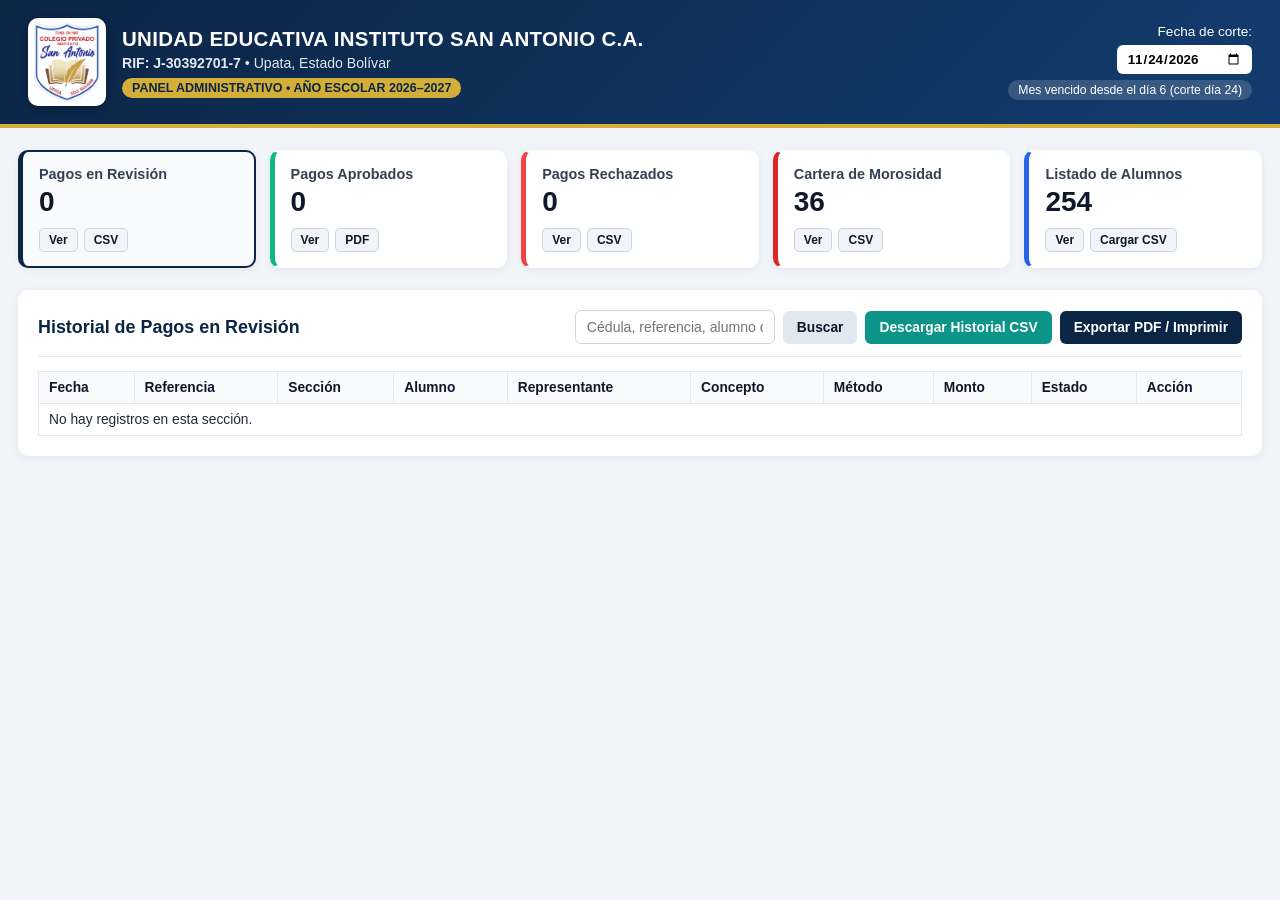
==== gestion-administrativa/index.html @ f8ea859c "Sincronizacion Supabase, padron completo y estados entre portales" ====
<!DOCTYPE html>
<html lang="es">
<head>
  <meta charset="UTF-8" />
  <meta name="viewport" content="width=device-width, initial-scale=1.0" />
  <title>Panel Administrativo - UEI San Antonio C.A.</title>
  <link rel="stylesheet" href="./styles.css" />
</head>
<body>
  <header class="membrete">
    <div class="membrete-izq">
      <div class="logo-box">
        <img id="logoImg" src="./logo.jpg" alt="Logo Colegio Privado Instituto San Antonio" />
      </div>
      <div class="institucion-datos">
        <h1>UNIDAD EDUCATIVA INSTITUTO SAN ANTONIO C.A.</h1>
        <p class="rif-texto"><strong>RIF: J-30392701-7</strong> &bull; Upata, Estado Bolívar</p>
        <span class="badge-modulo">PANEL ADMINISTRATIVO &bull; AÑO ESCOLAR 2026–2027</span>
      </div>
    </div>

    <div class="membrete-der no-print">
      <label for="fechaCorte">Fecha de corte:</label>
      <input type="date" id="fechaCorte" value="2026-11-24" />
      <span id="reglaInfo" class="regla-pill"></span>
    </div>
  </header>

  <main class="container">
    <section class="cards-grid no-print">
      <div class="kpi-card card-revision active" data-vista="revision">
        <button type="button" class="kpi-trigger" data-vista="revision" onclick="abrirVista('revision')">
          <span class="kpi-titulo">Pagos en Revisión</span>
          <span class="kpi-valor" id="countRevision">0</span>
        </button>
        <div class="kpi-acciones">
          <button type="button" class="mini-btn" onclick="event.stopPropagation(); abrirVista('revision')">Ver</button>
          <button type="button" class="mini-btn" onclick="event.stopPropagation(); exportarPagos('revision')">CSV</button>
        </div>
      </div>

      <div class="kpi-card card-aprobados" data-vista="aprobados">
        <button type="button" class="kpi-trigger" data-vista="aprobados" onclick="abrirVista('aprobados')">
          <span class="kpi-titulo">Pagos Aprobados</span>
          <span class="kpi-valor" id="countAprobados">0</span>
        </button>
        <div class="kpi-acciones">
          <button type="button" class="mini-btn" onclick="event.stopPropagation(); abrirVista('aprobados')">Ver</button>
          <button type="button" class="mini-btn" onclick="event.stopPropagation(); imprimirVista('Registro de Pagos Aprobados')">PDF</button>
        </div>
      </div>

      <div class="kpi-card card-rechazados" data-vista="rechazados">
        <button type="button" class="kpi-trigger" data-vista="rechazados" onclick="abrirVista('rechazados')">
          <span class="kpi-titulo">Pagos Rechazados</span>
          <span class="kpi-valor" id="countRechazados">0</span>
        </button>
        <div class="kpi-acciones">
          <button type="button" class="mini-btn" onclick="event.stopPropagation(); abrirVista('rechazados')">Ver</button>
          <button type="button" class="mini-btn" onclick="event.stopPropagation(); exportarPagos('rechazados')">CSV</button>
        </div>
      </div>

      <div class="kpi-card card-morosidad" data-vista="morosidad">
        <button type="button" class="kpi-trigger" data-vista="morosidad" onclick="abrirVista('morosidad')">
          <span class="kpi-titulo">Cartera de Morosidad</span>
          <span class="kpi-valor" id="countMorosos">0</span>
        </button>
        <div class="kpi-acciones">
          <button type="button" class="mini-btn" onclick="event.stopPropagation(); abrirVista('morosidad')">Ver</button>
          <button type="button" class="mini-btn" onclick="event.stopPropagation(); descargarCarteraCSV()">CSV</button>
        </div>
      </div>

      <div class="kpi-card card-alumnos" data-vista="alumnos">
        <button type="button" class="kpi-trigger" data-vista="alumnos" onclick="abrirVista('alumnos')">
          <span class="kpi-titulo">Listado de Alumnos</span>
          <span class="kpi-valor" id="countAlumnos">0</span>
        </button>
        <div class="kpi-acciones">
          <button type="button" class="mini-btn" onclick="event.stopPropagation(); abrirVista('alumnos')">Ver</button>
          <button type="button" class="mini-btn" onclick="event.stopPropagation(); abrirSelectorCsv()">Cargar CSV</button>
        </div>
      </div>
    </section>

    <input type="file" id="inputCsv" accept=".csv,.txt" style="display:none" />

    <section id="vista-revision" class="panel active">
      <div class="panel-header">
        <h2>Historial de Pagos en Revisión</h2>
        <div class="acciones-barra no-print">
          <input type="text" id="buscarRevision" placeholder="Cédula, referencia, alumno o representante..." />
          <button type="button" id="btnBuscarRevision" class="btn btn-secundario">Buscar</button>
          <button type="button" class="btn btn-primario" onclick="exportarPagos('revision')">Descargar Historial CSV</button>
          <button type="button" class="btn btn-pdf" onclick="imprimirVista('Historial de Pagos en Revisión')">Exportar PDF / Imprimir</button>
        </div>
      </div>
      <div class="tabla-wrap">
        <table>
          <thead>
            <tr>
              <th>Fecha</th>
              <th>Referencia</th>
              <th>Sección</th>
              <th>Alumno</th>
              <th>Representante</th>
              <th>Concepto</th>
              <th>Método</th>
              <th>Monto</th>
              <th>Estado</th>
              <th class="no-print">Acción</th>
            </tr>
          </thead>
          <tbody id="tbodyRevision"></tbody>
        </table>
      </div>
    </section>

    <section id="vista-aprobados" class="panel">
      <div class="panel-header">
        <h2>Registro de Pagos Aprobados</h2>
        <div class="acciones-barra no-print">
          <input type="text" id="buscarAprobados" placeholder="Cédula, referencia, alumno o representante..." />
          <button type="button" id="btnBuscarAprobados" class="btn btn-secundario">Buscar</button>
          <button type="button" class="btn btn-primario" onclick="exportarPagos('aprobados')">Descargar Historial CSV</button>
          <button type="button" class="btn btn-pdf" onclick="imprimirVista('Registro de Pagos Aprobados')">Exportar PDF / Imprimir</button>
        </div>
      </div>
      <div class="tabla-wrap">
        <table>
          <thead>
            <tr>
              <th>Fecha</th>
              <th>Referencia</th>
              <th>Sección</th>
              <th>Alumno</th>
              <th>Representante</th>
              <th>Concepto</th>
              <th>Método</th>
              <th>Monto</th>
              <th>Estado</th>
            </tr>
          </thead>
          <tbody id="tbodyAprobados"></tbody>
        </table>
      </div>
    </section>

    <section id="vista-rechazados" class="panel">
      <div class="panel-header">
        <h2>Historial de Pagos Rechazados</h2>
        <div class="acciones-barra no-print">
          <input type="text" id="buscarRechazados" placeholder="Cédula, referencia, alumno o motivo..." />
          <button type="button" id="btnBuscarRechazados" class="btn btn-secundario">Buscar</button>
          <button type="button" class="btn btn-primario" onclick="exportarPagos('rechazados')">Descargar Historial CSV</button>
          <button type="button" class="btn btn-pdf" onclick="imprimirVista('Historial de Pagos Rechazados')">Exportar PDF / Imprimir</button>
        </div>
      </div>
      <div class="tabla-wrap">
        <table>
          <thead>
            <tr>
              <th>Fecha</th>
              <th>Referencia</th>
              <th>Sección</th>
              <th>Alumno</th>
              <th>Representante</th>
              <th>Concepto</th>
              <th>Motivo / Observación</th>
              <th>Monto</th>
              <th>Estado</th>
            </tr>
          </thead>
          <tbody id="tbodyRechazados"></tbody>
        </table>
      </div>
    </section>

    <section id="vista-morosidad" class="panel">
      <div class="panel-header">
        <h2>Cartera de Morosidad / Pendientes (Insolventes)</h2>
        <div class="acciones-barra no-print">
          <input type="text" id="buscarMoroso" placeholder="Cédula, sección o alumno..." />
          <button type="button" id="btnBuscarMoroso" class="btn btn-secundario">Buscar</button>

          <button type="button" id="btnDescargarCartera" class="btn btn-primario" onclick="descargarCarteraCSV()">
            Descargar historial de cartera pendiente
          </button>

          <label for="filtroMesesVencidos" class="sr-only">Mensualidades vencidas</label>
          <select id="filtroMesesVencidos" title="Filtrar por cantidad de mensualidades vencidas">
            <option value="todos">Todos</option>
            <option value="1">1 mensualidad</option>
            <option value="2">2 mensualidades</option>
            <option value="3">3 mensualidades</option>
            <option value="4">4 mensualidades</option>
            <option value="5">5 mensualidades</option>
            <option value="6">6 mensualidades</option>
            <option value="7">7 mensualidades</option>
            <option value="8">8 mensualidades</option>
            <option value="9">9 mensualidades</option>
            <option value="10">10 mensualidades</option>
          </select>

          <button type="button" class="btn btn-pdf" onclick="imprimirVista('Cartera de Morosidad Escolar')">Exportar PDF / Imprimir</button>
        </div>
      </div>

      <p id="resumenMorosos" class="resumen"></p>

      <div class="tabla-wrap">
        <table>
          <thead>
            <tr>
              <th>Sección</th>
              <th>Cédula</th>
              <th>Alumno</th>
              <th>Representante</th>
              <th>Teléfonos</th>
              <th>Meses vencidos</th>
              <th>Detalle vencido</th>
            </tr>
          </thead>
          <tbody id="tbodyMorosos"></tbody>
        </table>
      </div>
    </section>

    <section id="vista-alumnos" class="panel">
      <div class="panel-header">
        <h2>Listado Completo de Alumnos (2026–2027)</h2>
        <div class="acciones-barra no-print">
          <input type="text" id="buscarAlumno" placeholder="Cédula, alumno o sección..." />
          <button type="button" id="btnBuscarAlumno" class="btn btn-secundario">Buscar</button>
          <button type="button" class="btn btn-secundario" onclick="abrirSelectorCsv()">Cargar CSV</button>
          <button type="button" class="btn btn-secundario" onclick="toggleCajaPegar()">Pegar desde Excel/CSV</button>
          <button type="button" id="btnDescargarAlumnos" class="btn btn-primario">Descargar Listado CSV</button>
          <button type="button" class="btn btn-pdf" onclick="imprimirVista('Listado Completo de Alumnos')">Exportar PDF / Imprimir</button>
        </div>
      </div>

      <div id="cajaPegarCsv" class="pegar-box no-print" style="display:none;">
        <p class="pegar-ayuda">Pega aquí tus filas copiadas desde Excel o CSV (separadas por tabulador, punto y coma `;` o coma `,`):</p>
        <textarea id="textoPegarCsv" rows="6" placeholder="seccion;ced;alumno;sexo;f_nac;ced_rep;representante;telefonos;INSC;SEPTIEMBRE;OCTUBRE;NOVIEMBRE..."></textarea>
        <div class="pegar-acciones">
          <button type="button" class="btn btn-primario" onclick="importarTextoPegado()">Importar datos pegados</button>
          <button type="button" class="btn btn-secundario" onclick="toggleCajaPegar()">Cerrar</button>
        </div>
      </div>

      <div class="tabla-wrap">
        <table>
          <thead>
            <tr id="theadAlumnos"></tr>
          </thead>
          <tbody id="tbodyAlumnos"></tbody>
        </table>
      </div>
    </section>
  </main>

  <script src="../portal-pagos-representante/padron_data.js"></script>
  <script src="./app.js"></script>
</body>
</html>
---- gestion-administrativa/styles.css ----
* {
  box-sizing: border-box;
  font-family: "Segoe UI", Arial, Helvetica, sans-serif;
}

body {
  margin: 0;
  background: #f1f5f9;
  color: #1e293b;
}

.membrete {
  background: linear-gradient(135deg, #0b2545 0%, #133c6e 100%);
  color: #ffffff;
  padding: 18px 28px;
  display: flex;
  flex-wrap: wrap;
  justify-content: space-between;
  align-items: center;
  gap: 16px;
  border-bottom: 4px solid #d4af37;
}

.membrete-izq {
  display: flex;
  align-items: center;
  gap: 16px;
}

.logo-box {
  width: 78px;
  height: 88px;
  background: #ffffff;
  border-radius: 10px;
  padding: 4px;
  display: flex;
  align-items: center;
  justify-content: center;
  box-shadow: 0 2px 8px rgba(0, 0, 0, 0.28);
  overflow: hidden;
  flex-shrink: 0;
}

.logo-box img {
  width: 100%;
  height: 100%;
  object-fit: contain;
}

.institucion-datos h1 {
  margin: 0 0 4px;
  font-size: 1.28rem;
  letter-spacing: 0.3px;
}

.institucion-datos .rif-texto {
  margin: 0 0 7px;
  font-size: 0.88rem;
  color: #e2e8f0;
}

.badge-modulo {
  display: inline-block;
  background: #d4af37;
  color: #0b2545;
  font-weight: 800;
  font-size: 0.78rem;
  padding: 3px 10px;
  border-radius: 999px;
}

.membrete-der {
  display: flex;
  flex-direction: column;
  align-items: flex-end;
  gap: 6px;
  font-size: 0.85rem;
}

.membrete-der input[type="date"] {
  padding: 6px 10px;
  border-radius: 6px;
  border: none;
  font-weight: 600;
}

.regla-pill {
  background: rgba(255, 255, 255, 0.16);
  padding: 3px 10px;
  border-radius: 999px;
  font-size: 0.76rem;
}

.container {
  max-width: 1380px;
  margin: 22px auto;
  padding: 0 18px;
}

.cards-grid {
  display: grid;
  grid-template-columns: repeat(auto-fit, minmax(220px, 1fr));
  gap: 14px;
  margin-bottom: 22px;
}

.kpi-card {
  background: #ffffff;
  border: 2px solid transparent;
  border-radius: 10px;
  padding: 14px 16px;
  display: flex;
  flex-direction: column;
  justify-content: space-between;
  gap: 10px;
  box-shadow: 0 2px 8px rgba(15, 23, 42, 0.06);
  transition: transform 0.15s ease, box-shadow 0.15s ease, border-color 0.15s ease;
}

.kpi-card:hover {
  transform: translateY(-2px);
  box-shadow: 0 6px 14px rgba(15, 23, 42, 0.1);
}

.kpi-card.active {
  border-color: #0b2545;
  background: #f8fafc;
}

.kpi-trigger {
  background: transparent;
  border: none;
  padding: 0;
  text-align: left;
  cursor: pointer;
  display: flex;
  flex-direction: column;
  gap: 4px;
}

.kpi-acciones {
  display: flex;
  gap: 6px;
  flex-wrap: wrap;
}

.mini-btn {
  background: #f1f5f9;
  color: #0f172a;
  border: 1px solid #cbd5e1;
  border-radius: 5px;
  padding: 4px 9px;
  font-size: 0.75rem;
  font-weight: 700;
  cursor: pointer;
}

.mini-btn:hover {
  background: #e2e8f0;
}

.card-revision { border-left: 5px solid #f59e0b; }
.card-aprobados { border-left: 5px solid #10b981; }
.card-rechazados { border-left: 5px solid #ef4444; }
.card-morosidad { border-left: 5px solid #dc2626; }
.card-alumnos { border-left: 5px solid #2563eb; }

.kpi-titulo {
  font-size: 0.9rem;
  font-weight: 700;
  color: #334155;
}

.kpi-valor {
  font-size: 1.75rem;
  font-weight: 800;
  color: #0f172a;
}

.panel {
  display: none;
  background: #ffffff;
  border-radius: 10px;
  padding: 20px;
  box-shadow: 0 2px 10px rgba(15, 23, 42, 0.06);
}

.panel.active {
  display: block;
}

.panel-header {
  display: flex;
  flex-wrap: wrap;
  justify-content: space-between;
  align-items: center;
  gap: 12px;
  margin-bottom: 14px;
  padding-bottom: 12px;
  border-bottom: 1px solid #e2e8f0;
}

.panel-header h2 {
  margin: 0;
  font-size: 1.12rem;
  color: #0b2545;
}

.acciones-barra {
  display: flex;
  flex-wrap: wrap;
  align-items: center;
  gap: 8px;
}

input[type="text"],
select {
  padding: 8px 11px;
  border: 1px solid #cbd5e1;
  border-radius: 6px;
  font-size: 0.88rem;
  background: #fff;
}

.pegar-box {
  background: #f8fafc;
  border: 1px solid #cbd5e1;
  border-radius: 8px;
  padding: 12px;
  margin-bottom: 14px;
}

.pegar-ayuda {
  margin: 0 0 8px;
  font-size: 0.85rem;
  color: #334155;
}

#textoPegarCsv {
  width: 100%;
  padding: 8px 10px;
  border: 1px solid #cbd5e1;
  border-radius: 6px;
  font-family: Consolas, monospace;
  font-size: 0.82rem;
}

.pegar-acciones {
  display: flex;
  gap: 8px;
  margin-top: 8px;
}

.btn {
  border: none;
  padding: 9px 14px;
  border-radius: 6px;
  font-size: 0.86rem;
  font-weight: 600;
  cursor: pointer;
  display: inline-flex;
  align-items: center;
  gap: 6px;
}

.btn-primario {
  background: #0d9488;
  color: #ffffff;
}

.btn-primario:hover {
  background: #0f766e;
}

.btn-pdf {
  background: #0b2545;
  color: #ffffff;
}

.btn-pdf:hover {
  background: #163b6b;
}

.btn-secundario {
  background: #e2e8f0;
  color: #0f172a;
}

.btn-secundario:hover {
  background: #cbd5e1;
}

.btn-aprobar {
  background: #16a34a;
  color: #fff;
  padding: 4px 8px;
  border-radius: 4px;
  border: none;
  font-size: 0.76rem;
  font-weight: 700;
  cursor: pointer;
}

.btn-rechazar {
  background: #dc2626;
  color: #fff;
  padding: 4px 8px;
  border-radius: 4px;
  border: none;
  font-size: 0.76rem;
  font-weight: 700;
  cursor: pointer;
}

.resumen {
  font-size: 0.88rem;
  color: #475569;
  margin: 0 0 12px;
}

.tabla-wrap {
  overflow-x: auto;
}

table {
  width: 100%;
  border-collapse: collapse;
  font-size: 0.86rem;
}

th,
td {
  border: 1px solid #e2e8f0;
  padding: 8px 10px;
  text-align: left;
  white-space: nowrap;
}

th {
  background: #f8fafc;
  color: #0f172a;
  font-weight: 700;
}

tbody tr:nth-child(even) {
  background: #f8fafc;
}

.tag {
  padding: 3px 8px;
  border-radius: 999px;
  font-size: 0.78rem;
  font-weight: 700;
}

.tag-revision { background: #fef3c7; color: #92400e; }
.tag-aprobado { background: #dcfce7; color: #166534; }
.tag-rechazado { background: #fee2e2; color: #991b1b; }
.tag-vencido { background: #fee2e2; color: #991b1b; }

.sr-only {
  position: absolute;
  width: 1px;
  height: 1px;
  overflow: hidden;
  clip: rect(0, 0, 0, 0);
}

@media print {
  .no-print {
    display: none !important;
  }
  body {
    background: #fff;
  }
  .panel {
    box-shadow: none;
    padding: 0;
  }
}
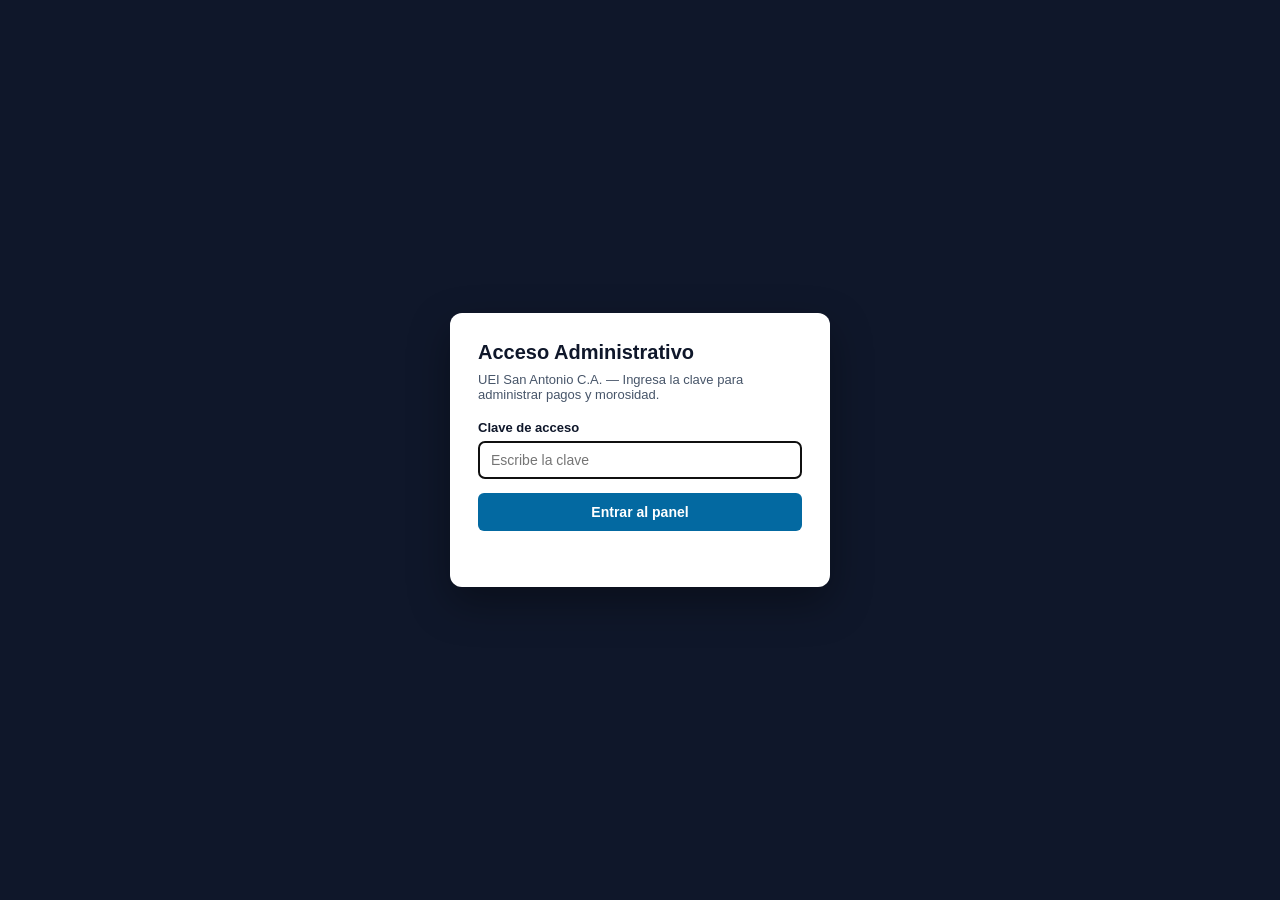
==== commit 1444779f: "Agregar clave 2505 y boton cerrar sesion en panel administrativo" ====
--- a/gestion-administrativa/index.html
+++ b/gestion-administrativa/index.html
@@ -4,263 +4,236 @@
   <meta charset="UTF-8" />
   <meta name="viewport" content="width=device-width, initial-scale=1.0" />
   <title>Panel Administrativo - UEI San Antonio C.A.</title>
-  <link rel="stylesheet" href="./styles.css" />
+  <link rel="stylesheet" href="styles.css" />
 </head>
 <body>
-  <header class="membrete">
-    <div class="membrete-izq">
-      <div class="logo-box">
-        <img id="logoImg" src="./logo.jpg" alt="Logo Colegio Privado Instituto San Antonio" />
+  <div id="pantallaBloqueoAdmin" style="position:fixed;inset:0;z-index:9999;background:#0f172a;display:flex;align-items:center;justify-content:center;padding:20px;">
+    <form id="formLoginAdmin" style="background:#ffffff;color:#0f172a;width:100%;max-width:380px;padding:28px;border-radius:12px;box-shadow:0 16px 40px rgba(0,0,0,0.35);font-family:Arial,sans-serif;">
+      <h2 style="margin:0 0 8px;font-size:20px;">Acceso Administrativo</h2>
+      <p style="margin:0 0 18px;font-size:13px;color:#475569;">UEI San Antonio C.A. — Ingresa la clave para administrar pagos y morosidad.</p>
+      <label for="inputClaveAdmin" style="display:block;font-size:13px;font-weight:bold;margin-bottom:6px;">Clave de acceso</label>
+      <input type="password" id="inputClaveAdmin" required autocomplete="current-password" placeholder="Escribe la clave" style="width:100%;padding:10px 12px;border:1px solid #cbd5e1;border-radius:6px;font-size:14px;box-sizing:border-box;margin-bottom:14px;" />
+      <button type="submit" style="width:100%;padding:11px 16px;background:#0369a1;color:#ffffff;border:none;border-radius:6px;font-weight:bold;font-size:14px;cursor:pointer;">Entrar al panel</button>
+      <div id="errorClaveAdmin" style="margin-top:10px;font-size:13px;font-weight:bold;color:#b91c1c;min-height:18px;"></div>
+    </form>
+  </div>
+
+  <div id="contenidoPanelAdmin" style="display:none;">
+    <header class="membrete">
+      <div class="membrete-izq">
+        <img src="logo.jpg" alt="Logo UEI San Antonio C.A." class="logo-institucion" />
+        <div class="membrete-texto">
+          <h1>UNIDAD EDUCATIVA INSTITUTO SAN ANTONIO C.A.</h1>
+          <p class="rif-sub">RIF: J-30392701-7 • Upata, Estado Bolívar</p>
+          <div class="badges-membrete">
+            <span class="badge-panel">PANEL ADMINISTRATIVO • AÑO ESCOLAR 2026–2027</span>
+          </div>
+        </div>
       </div>
-      <div class="institucion-datos">
-        <h1>UNIDAD EDUCATIVA INSTITUTO SAN ANTONIO C.A.</h1>
-        <p class="rif-texto"><strong>RIF: J-30392701-7</strong> &bull; Upata, Estado Bolívar</p>
-        <span class="badge-modulo">PANEL ADMINISTRATIVO &bull; AÑO ESCOLAR 2026–2027</span>
+
+      <div class="membrete-der">
+        <div class="corte-control">
+          <label for="fechaCorte">Fecha de corte:</label>
+          <input type="date" id="fechaCorte" value="2026-11-24" />
+        </div>
+        <span id="reglaInfo" class="regla-pill">Mes vencido desde el día 6 (corte día 24)</span>
+        <button type="button" id="btnCerrarSesionAdmin" onclick="cerrarSesionAdmin()" style="padding:8px 14px;background:#b91c1c;color:#ffffff;border:none;border-radius:6px;font-weight:bold;cursor:pointer;">Cerrar sesión</button>
       </div>
-    </div>
-
-    <div class="membrete-der no-print">
-      <label for="fechaCorte">Fecha de corte:</label>
-      <input type="date" id="fechaCorte" value="2026-11-24" />
-      <span id="reglaInfo" class="regla-pill"></span>
-    </div>
-  </header>
-
-  <main class="container">
-    <section class="cards-grid no-print">
-      <div class="kpi-card card-revision active" data-vista="revision">
-        <button type="button" class="kpi-trigger" data-vista="revision" onclick="abrirVista('revision')">
-          <span class="kpi-titulo">Pagos en Revisión</span>
-          <span class="kpi-valor" id="countRevision">0</span>
-        </button>
-        <div class="kpi-acciones">
-          <button type="button" class="mini-btn" onclick="event.stopPropagation(); abrirVista('revision')">Ver</button>
-          <button type="button" class="mini-btn" onclick="event.stopPropagation(); exportarPagos('revision')">CSV</button>
-        </div>
-      </div>
-
-      <div class="kpi-card card-aprobados" data-vista="aprobados">
-        <button type="button" class="kpi-trigger" data-vista="aprobados" onclick="abrirVista('aprobados')">
-          <span class="kpi-titulo">Pagos Aprobados</span>
-          <span class="kpi-valor" id="countAprobados">0</span>
-        </button>
-        <div class="kpi-acciones">
-          <button type="button" class="mini-btn" onclick="event.stopPropagation(); abrirVista('aprobados')">Ver</button>
-          <button type="button" class="mini-btn" onclick="event.stopPropagation(); imprimirVista('Registro de Pagos Aprobados')">PDF</button>
-        </div>
-      </div>
-
-      <div class="kpi-card card-rechazados" data-vista="rechazados">
-        <button type="button" class="kpi-trigger" data-vista="rechazados" onclick="abrirVista('rechazados')">
-          <span class="kpi-titulo">Pagos Rechazados</span>
-          <span class="kpi-valor" id="countRechazados">0</span>
-        </button>
-        <div class="kpi-acciones">
-          <button type="button" class="mini-btn" onclick="event.stopPropagation(); abrirVista('rechazados')">Ver</button>
-          <button type="button" class="mini-btn" onclick="event.stopPropagation(); exportarPagos('rechazados')">CSV</button>
-        </div>
-      </div>
-
-      <div class="kpi-card card-morosidad" data-vista="morosidad">
-        <button type="button" class="kpi-trigger" data-vista="morosidad" onclick="abrirVista('morosidad')">
-          <span class="kpi-titulo">Cartera de Morosidad</span>
-          <span class="kpi-valor" id="countMorosos">0</span>
-        </button>
-        <div class="kpi-acciones">
-          <button type="button" class="mini-btn" onclick="event.stopPropagation(); abrirVista('morosidad')">Ver</button>
-          <button type="button" class="mini-btn" onclick="event.stopPropagation(); descargarCarteraCSV()">CSV</button>
-        </div>
-      </div>
-
-      <div class="kpi-card card-alumnos" data-vista="alumnos">
-        <button type="button" class="kpi-trigger" data-vista="alumnos" onclick="abrirVista('alumnos')">
-          <span class="kpi-titulo">Listado de Alumnos</span>
-          <span class="kpi-valor" id="countAlumnos">0</span>
-        </button>
-        <div class="kpi-acciones">
-          <button type="button" class="mini-btn" onclick="event.stopPropagation(); abrirVista('alumnos')">Ver</button>
-          <button type="button" class="mini-btn" onclick="event.stopPropagation(); abrirSelectorCsv()">Cargar CSV</button>
-        </div>
-      </div>
-    </section>
-
-    <input type="file" id="inputCsv" accept=".csv,.txt" style="display:none" />
-
-    <section id="vista-revision" class="panel active">
-      <div class="panel-header">
-        <h2>Historial de Pagos en Revisión</h2>
-        <div class="acciones-barra no-print">
-          <input type="text" id="buscarRevision" placeholder="Cédula, referencia, alumno o representante..." />
-          <button type="button" id="btnBuscarRevision" class="btn btn-secundario">Buscar</button>
-          <button type="button" class="btn btn-primario" onclick="exportarPagos('revision')">Descargar Historial CSV</button>
-          <button type="button" class="btn btn-pdf" onclick="imprimirVista('Historial de Pagos en Revisión')">Exportar PDF / Imprimir</button>
-        </div>
-      </div>
-      <div class="tabla-wrap">
-        <table>
-          <thead>
-            <tr>
-              <th>Fecha</th>
-              <th>Referencia</th>
-              <th>Sección</th>
-              <th>Alumno</th>
-              <th>Representante</th>
-              <th>Concepto</th>
-              <th>Método</th>
-              <th>Monto</th>
-              <th>Estado</th>
-              <th class="no-print">Acción</th>
-            </tr>
-          </thead>
-          <tbody id="tbodyRevision"></tbody>
-        </table>
-      </div>
-    </section>
-
-    <section id="vista-aprobados" class="panel">
-      <div class="panel-header">
-        <h2>Registro de Pagos Aprobados</h2>
-        <div class="acciones-barra no-print">
-          <input type="text" id="buscarAprobados" placeholder="Cédula, referencia, alumno o representante..." />
-          <button type="button" id="btnBuscarAprobados" class="btn btn-secundario">Buscar</button>
-          <button type="button" class="btn btn-primario" onclick="exportarPagos('aprobados')">Descargar Historial CSV</button>
-          <button type="button" class="btn btn-pdf" onclick="imprimirVista('Registro de Pagos Aprobados')">Exportar PDF / Imprimir</button>
-        </div>
-      </div>
-      <div class="tabla-wrap">
-        <table>
-          <thead>
-            <tr>
-              <th>Fecha</th>
-              <th>Referencia</th>
-              <th>Sección</th>
-              <th>Alumno</th>
-              <th>Representante</th>
-              <th>Concepto</th>
-              <th>Método</th>
-              <th>Monto</th>
-              <th>Estado</th>
-            </tr>
-          </thead>
-          <tbody id="tbodyAprobados"></tbody>
-        </table>
-      </div>
-    </section>
-
-    <section id="vista-rechazados" class="panel">
-      <div class="panel-header">
-        <h2>Historial de Pagos Rechazados</h2>
-        <div class="acciones-barra no-print">
-          <input type="text" id="buscarRechazados" placeholder="Cédula, referencia, alumno o motivo..." />
-          <button type="button" id="btnBuscarRechazados" class="btn btn-secundario">Buscar</button>
-          <button type="button" class="btn btn-primario" onclick="exportarPagos('rechazados')">Descargar Historial CSV</button>
-          <button type="button" class="btn btn-pdf" onclick="imprimirVista('Historial de Pagos Rechazados')">Exportar PDF / Imprimir</button>
-        </div>
-      </div>
-      <div class="tabla-wrap">
-        <table>
-          <thead>
-            <tr>
-              <th>Fecha</th>
-              <th>Referencia</th>
-              <th>Sección</th>
-              <th>Alumno</th>
-              <th>Representante</th>
-              <th>Concepto</th>
-              <th>Motivo / Observación</th>
-              <th>Monto</th>
-              <th>Estado</th>
-            </tr>
-          </thead>
-          <tbody id="tbodyRechazados"></tbody>
-        </table>
-      </div>
-    </section>
-
-    <section id="vista-morosidad" class="panel">
-      <div class="panel-header">
-        <h2>Cartera de Morosidad / Pendientes (Insolventes)</h2>
-        <div class="acciones-barra no-print">
-          <input type="text" id="buscarMoroso" placeholder="Cédula, sección o alumno..." />
-          <button type="button" id="btnBuscarMoroso" class="btn btn-secundario">Buscar</button>
-
-          <button type="button" id="btnDescargarCartera" class="btn btn-primario" onclick="descargarCarteraCSV()">
-            Descargar historial de cartera pendiente
-          </button>
-
-          <label for="filtroMesesVencidos" class="sr-only">Mensualidades vencidas</label>
-          <select id="filtroMesesVencidos" title="Filtrar por cantidad de mensualidades vencidas">
-            <option value="todos">Todos</option>
-            <option value="1">1 mensualidad</option>
-            <option value="2">2 mensualidades</option>
-            <option value="3">3 mensualidades</option>
-            <option value="4">4 mensualidades</option>
-            <option value="5">5 mensualidades</option>
-            <option value="6">6 mensualidades</option>
-            <option value="7">7 mensualidades</option>
-            <option value="8">8 mensualidades</option>
-            <option value="9">9 mensualidades</option>
-            <option value="10">10 mensualidades</option>
-          </select>
-
-          <button type="button" class="btn btn-pdf" onclick="imprimirVista('Cartera de Morosidad Escolar')">Exportar PDF / Imprimir</button>
-        </div>
-      </div>
-
-      <p id="resumenMorosos" class="resumen"></p>
-
-      <div class="tabla-wrap">
-        <table>
-          <thead>
-            <tr>
-              <th>Sección</th>
-              <th>Cédula</th>
-              <th>Alumno</th>
-              <th>Representante</th>
-              <th>Teléfonos</th>
-              <th>Meses vencidos</th>
-              <th>Detalle vencido</th>
-            </tr>
-          </thead>
-          <tbody id="tbodyMorosos"></tbody>
-        </table>
-      </div>
-    </section>
-
-    <section id="vista-alumnos" class="panel">
-      <div class="panel-header">
-        <h2>Listado Completo de Alumnos (2026–2027)</h2>
-        <div class="acciones-barra no-print">
-          <input type="text" id="buscarAlumno" placeholder="Cédula, alumno o sección..." />
-          <button type="button" id="btnBuscarAlumno" class="btn btn-secundario">Buscar</button>
-          <button type="button" class="btn btn-secundario" onclick="abrirSelectorCsv()">Cargar CSV</button>
-          <button type="button" class="btn btn-secundario" onclick="toggleCajaPegar()">Pegar desde Excel/CSV</button>
-          <button type="button" id="btnDescargarAlumnos" class="btn btn-primario">Descargar Listado CSV</button>
-          <button type="button" class="btn btn-pdf" onclick="imprimirVista('Listado Completo de Alumnos')">Exportar PDF / Imprimir</button>
-        </div>
-      </div>
-
-      <div id="cajaPegarCsv" class="pegar-box no-print" style="display:none;">
-        <p class="pegar-ayuda">Pega aquí tus filas copiadas desde Excel o CSV (separadas por tabulador, punto y coma `;` o coma `,`):</p>
-        <textarea id="textoPegarCsv" rows="6" placeholder="seccion;ced;alumno;sexo;f_nac;ced_rep;representante;telefonos;INSC;SEPTIEMBRE;OCTUBRE;NOVIEMBRE..."></textarea>
-        <div class="pegar-acciones">
-          <button type="button" class="btn btn-primario" onclick="importarTextoPegado()">Importar datos pegados</button>
-          <button type="button" class="btn btn-secundario" onclick="toggleCajaPegar()">Cerrar</button>
-        </div>
-      </div>
-
-      <div class="tabla-wrap">
-        <table>
-          <thead>
-            <tr id="theadAlumnos"></tr>
-          </thead>
-          <tbody id="tbodyAlumnos"></tbody>
-        </table>
-      </div>
-    </section>
-  </main>
+    </header>
+
+    <main class="contenedor">
+      <section class="kpis-grid">
+        <article class="kpi-card kpi-revision active" data-vista="revision">
+          <div class="kpi-titulo">Pagos en Revisión</div>
+          <div class="kpi-numero" id="countRevision">0</div>
+          <div class="kpi-acciones no-print">
+            <button type="button" class="btn-mini" onclick="event.stopPropagation(); abrirVista('revision');">Ver</button>
+            <button type="button" class="btn-mini" onclick="event.stopPropagation(); exportarPagos('revision');">CSV</button>
+          </div>
+        </article>
+
+        <article class="kpi-card kpi-aprobados" data-vista="aprobados">
+          <div class="kpi-titulo">Pagos Aprobados</div>
+          <div class="kpi-numero" id="countAprobados">0</div>
+          <div class="kpi-acciones no-print">
+            <button type="button" class="btn-mini" onclick="event.stopPropagation(); abrirVista('aprobados');">Ver</button>
+            <button type="button" class="btn-mini" onclick="event.stopPropagation(); imprimirVista('Pagos Aprobados');">PDF</button>
+          </div>
+        </article>
+
+        <article class="kpi-card kpi-rechazados" data-vista="rechazados">
+          <div class="kpi-titulo">Pagos Rechazados</div>
+          <div class="kpi-numero" id="countRechazados">0</div>
+          <div class="kpi-acciones no-print">
+            <button type="button" class="btn-mini" onclick="event.stopPropagation(); abrirVista('rechazados');">Ver</button>
+            <button type="button" class="btn-mini" onclick="event.stopPropagation(); exportarPagos('rechazados');">CSV</button>
+          </div>
+        </article>
+
+        <article class="kpi-card kpi-morosos" data-vista="morosos">
+          <div class="kpi-titulo">Cartera de Morosidad</div>
+          <div class="kpi-numero" id="countMorosos">0</div>
+          <div class="kpi-acciones no-print">
+            <button type="button" class="btn-mini" onclick="event.stopPropagation(); abrirVista('morosos');">Ver</button>
+            <button type="button" class="btn-mini" onclick="event.stopPropagation(); descargarCarteraCSV();">CSV</button>
+          </div>
+        </article>
+
+        <article class="kpi-card kpi-alumnos" data-vista="alumnos">
+          <div class="kpi-titulo">Listado de Alumnos</div>
+          <div class="kpi-numero" id="countAlumnos">0</div>
+          <div class="kpi-acciones no-print">
+            <button type="button" class="btn-mini" onclick="event.stopPropagation(); abrirVista('alumnos');">Ver</button>
+            <button type="button" class="btn-mini" onclick="event.stopPropagation(); abrirSelectorCsv();">Cargar CSV</button>
+          </div>
+        </article>
+      </section>
+
+      <input type="file" id="inputCsv" accept=".csv,.txt" style="display:none;" />
+
+      <section id="vista-revision" class="panel active">
+        <div class="panel-header">
+          <h2>Pagos en Revisión</h2>
+          <div class="controles-tabla no-print">
+            <input type="text" id="buscarRevision" placeholder="Buscar por alumno, representante, cédula o referencia..." />
+            <button type="button" class="btn-secundario" onclick="exportarPagos('revision');">Exportar CSV</button>
+          </div>
+        </div>
+        <div class="tabla-wrap">
+          <table>
+            <thead>
+              <tr>
+                <th>Fecha</th>
+                <th>Referencia</th>
+                <th>Sección</th>
+                <th>Alumno</th>
+                <th>Representante</th>
+                <th>Concepto</th>
+                <th>Método</th>
+                <th>Monto</th>
+                <th>Estado</th>
+                <th class="no-print">Acciones</th>
+              </tr>
+            </thead>
+            <tbody id="tbodyRevision"></tbody>
+          </table>
+        </div>
+      </section>
+
+      <section id="vista-aprobados" class="panel">
+        <div class="panel-header">
+          <h2>Pagos Aprobados</h2>
+          <div class="controles-tabla no-print">
+            <input type="text" id="buscarAprobados" placeholder="Buscar por alumno, representante, cédula o referencia..." />
+            <button type="button" class="btn-secundario" onclick="imprimirVista('Pagos Aprobados');">Exportar PDF / Imprimir</button>
+          </div>
+        </div>
+        <div class="tabla-wrap">
+          <table>
+            <thead>
+              <tr>
+                <th>Fecha</th>
+                <th>Referencia</th>
+                <th>Sección</th>
+                <th>Alumno</th>
+                <th>Representante</th>
+                <th>Concepto</th>
+                <th>Método</th>
+                <th>Monto</th>
+                <th>Estado</th>
+              </tr>
+            </thead>
+            <tbody id="tbodyAprobados"></tbody>
+          </table>
+        </div>
+      </section>
+
+      <section id="vista-rechazados" class="panel">
+        <div class="panel-header">
+          <h2>Pagos Rechazados</h2>
+          <div class="controles-tabla no-print">
+            <input type="text" id="buscarRechazados" placeholder="Buscar por alumno, representante, cédula o referencia..." />
+            <button type="button" class="btn-secundario" onclick="exportarPagos('rechazados');">Exportar CSV</button>
+          </div>
+        </div>
+        <div class="tabla-wrap">
+          <table>
+            <thead>
+              <tr>
+                <th>Fecha</th>
+                <th>Referencia</th>
+                <th>Sección</th>
+                <th>Alumno</th>
+                <th>Representante</th>
+                <th>Concepto</th>
+                <th>Motivo</th>
+                <th>Monto</th>
+                <th>Estado</th>
+              </tr>
+            </thead>
+            <tbody id="tbodyRechazados"></tbody>
+          </table>
+        </div>
+      </section>
+
+      <section id="vista-morosos" class="panel">
+        <div class="panel-header">
+          <h2>Cartera de Morosidad</h2>
+          <div class="controles-tabla no-print">
+            <input type="text" id="buscarMoroso" placeholder="Buscar alumno, representante, cédula o sección..." />
+            <select id="filtroMesesVencidos">
+              <option value="todos">Todos los meses vencidos</option>
+              <option value="1">1 mes vencido</option>
+              <option value="2">2 meses vencidos</option>
+              <option value="3">3 meses vencidos</option>
+            </select>
+            <button type="button" class="btn-primario" onclick="descargarCarteraCSV();">Descargar CSV</button>
+            <button type="button" class="btn-secundario" onclick="imprimirVista('Cartera de Morosidad');">Exportar PDF / Imprimir</button>
+          </div>
+        </div>
+        <p id="resumenMorosos" class="texto-resumen"></p>
+        <div class="tabla-wrap">
+          <table>
+            <thead>
+              <tr>
+                <th>Sección</th>
+                <th>Cédula</th>
+                <th>Alumno</th>
+                <th>Representante</th>
+                <th>Teléfonos</th>
+                <th>Condición</th>
+                <th>Meses Vencidos</th>
+              </tr>
+            </thead>
+            <tbody id="tbodyMorosos"></tbody>
+          </table>
+        </div>
+      </section>
+
+      <section id="vista-alumnos" class="panel">
+        <div class="panel-header">
+          <h2>Listado Completo de Alumnos (2026–2027)</h2>
+          <div class="controles-tabla no-print">
+            <input type="text" id="buscarAlumno" placeholder="Buscar alumno, cédula o sección..." />
+            <button type="button" class="btn-secundario" onclick="abrirSelectorCsv();">Cargar CSV</button>
+            <button type="button" class="btn-secundario" onclick="toggleCajaPegar();">Pegar desde Excel/CSV</button>
+            <button type="button" class="btn-primario" onclick="imprimirVista('Listado de Alumnos');">Exportar PDF / Imprimir</button>
+          </div>
+        </div>
+        <div id="cajaPegarCsv" style="display:none;margin-bottom:14px;">
+          <textarea id="areaPegarCsv" rows="4" style="width:100%;" placeholder="Pega aquí filas separadas por comas o punto y coma..."></textarea>
+        </div>
+        <div class="tabla-wrap">
+          <table>
+            <thead id="theadAlumnos"></thead>
+            <tbody id="tbodyAlumnos"></tbody>
+          </table>
+        </div>
+      </section>
+    </main>
+  </div>
 
   <script src="../portal-pagos-representante/padron_data.js"></script>
-  <script src="./app.js"></script>
+  <script src="app.js"></script>
 </body>
 </html>
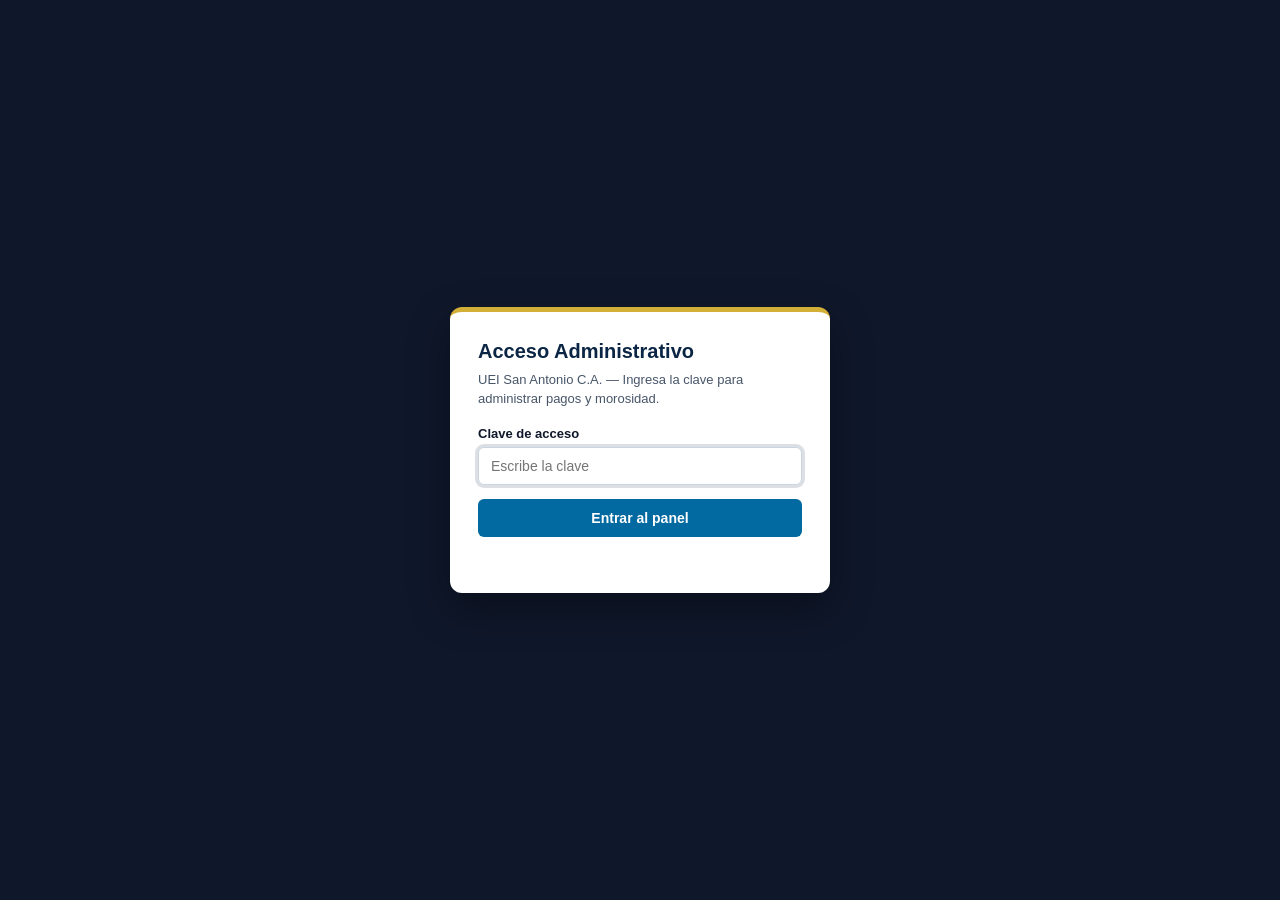
==== commit 33f2f061: "Actualiza portal de representante y panel administrativo" ====
--- a/gestion-administrativa/index.html
+++ b/gestion-administrativa/index.html
@@ -43,7 +43,7 @@
 
     <main class="contenedor">
       <section class="kpis-grid">
-        <article class="kpi-card kpi-revision active" data-vista="revision">
+        <article class="kpi-card kpi-revision" data-vista="revision">
           <div class="kpi-titulo">Pagos en Revisión</div>
           <div class="kpi-numero" id="countRevision">0</div>
           <div class="kpi-acciones no-print">
@@ -76,6 +76,15 @@
           <div class="kpi-acciones no-print">
             <button type="button" class="btn-mini" onclick="event.stopPropagation(); abrirVista('morosos');">Ver</button>
             <button type="button" class="btn-mini" onclick="event.stopPropagation(); descargarCarteraCSV();">CSV</button>
+          </div>
+        </article>
+
+        <article class="kpi-card kpi-solventes" data-vista="solventes">
+          <div class="kpi-titulo">Alumnos Solventes</div>
+          <div class="kpi-numero" id="countSolventes">0</div>
+          <div class="kpi-acciones no-print">
+            <button type="button" class="btn-mini" onclick="event.stopPropagation(); abrirVista('solventes');">Ver</button>
+            <button type="button" class="btn-mini" onclick="event.stopPropagation(); descargarSolventesCSV();">CSV</button>
           </div>
         </article>
 
@@ -210,6 +219,34 @@
         </div>
       </section>
 
+      <section id="vista-solventes" class="panel">
+        <div class="panel-header">
+          <h2>Alumnos Solventes</h2>
+          <div class="controles-tabla no-print">
+            <input type="text" id="buscarSolvente" placeholder="Buscar alumno, representante, cédula o sección..." />
+            <button type="button" class="btn-primario" onclick="descargarSolventesCSV();">Descargar CSV</button>
+            <button type="button" class="btn-secundario" onclick="imprimirVista('Alumnos Solventes');">Exportar PDF / Imprimir</button>
+          </div>
+        </div>
+        <p id="resumenSolventes" class="texto-resumen"></p>
+        <div class="tabla-wrap">
+          <table>
+            <thead>
+              <tr>
+                <th>Sección</th>
+                <th>Cédula</th>
+                <th>Alumno</th>
+                <th>Representante</th>
+                <th>Teléfonos</th>
+                <th>Condición</th>
+                <th>Meses Vencidos</th>
+              </tr>
+            </thead>
+            <tbody id="tbodySolventes"></tbody>
+          </table>
+        </div>
+      </section>
+
       <section id="vista-alumnos" class="panel">
         <div class="panel-header">
           <h2>Listado Completo de Alumnos (2026–2027)</h2>
--- a/gestion-administrativa/styles.css
+++ b/gestion-administrativa/styles.css
@@ -9,10 +9,92 @@
   color: #1e293b;
 }
 
+#pantallaBloqueoAdmin {
+  position: fixed;
+  inset: 0;
+  z-index: 9999;
+  background: linear-gradient(135deg, #0b2545 0%, #133c6e 100%);
+  display: flex;
+  align-items: center;
+  justify-content: center;
+  padding: 20px;
+}
+
+#formLoginAdmin {
+  background: #ffffff;
+  color: #0f172a;
+  width: 100%;
+  max-width: 390px;
+  padding: 28px;
+  border-radius: 12px;
+  border-top: 5px solid #d4af37;
+  box-shadow: 0 18px 42px rgba(0, 0, 0, 0.35);
+}
+
+#formLoginAdmin h2 {
+  margin: 0 0 8px;
+  font-size: 1.25rem;
+  color: #0b2545;
+}
+
+#formLoginAdmin p {
+  margin: 0 0 18px;
+  font-size: 0.88rem;
+  color: #475569;
+  line-height: 1.4;
+}
+
+#formLoginAdmin label {
+  display: block;
+  font-size: 0.86rem;
+  font-weight: 700;
+  margin-bottom: 6px;
+  color: #0f172a;
+}
+
+#inputClaveAdmin {
+  width: 100%;
+  padding: 10px 12px;
+  border: 1px solid #cbd5e1;
+  border-radius: 6px;
+  font-size: 0.95rem;
+  margin-bottom: 14px;
+}
+
+#inputClaveAdmin:focus {
+  outline: none;
+  border-color: #0b2545;
+  box-shadow: 0 0 0 3px rgba(11, 37, 69, 0.14);
+}
+
+#formLoginAdmin button[type="submit"] {
+  width: 100%;
+  padding: 11px 16px;
+  background: #0b2545;
+  color: #ffffff;
+  border: none;
+  border-radius: 6px;
+  font-weight: 700;
+  font-size: 0.92rem;
+  cursor: pointer;
+}
+
+#formLoginAdmin button[type="submit"]:hover {
+  background: #133c6e;
+}
+
+#errorClaveAdmin {
+  margin-top: 10px;
+  font-size: 0.84rem;
+  font-weight: 700;
+  color: #b91c1c;
+  min-height: 18px;
+}
+
 .membrete {
   background: linear-gradient(135deg, #0b2545 0%, #133c6e 100%);
   color: #ffffff;
-  padding: 18px 28px;
+  padding: 16px 26px;
   display: flex;
   flex-wrap: wrap;
   justify-content: space-between;
@@ -25,56 +107,68 @@
   display: flex;
   align-items: center;
   gap: 16px;
-}
-
+  max-width: 100%;
+}
+
+.logo-institucion,
 .logo-box {
-  width: 78px;
-  height: 88px;
+  width: 72px;
+  height: 82px;
+  max-width: 72px;
+  max-height: 82px;
   background: #ffffff;
   border-radius: 10px;
   padding: 4px;
-  display: flex;
-  align-items: center;
-  justify-content: center;
+  object-fit: contain;
   box-shadow: 0 2px 8px rgba(0, 0, 0, 0.28);
-  overflow: hidden;
   flex-shrink: 0;
 }
 
-.logo-box img {
-  width: 100%;
-  height: 100%;
-  object-fit: contain;
-}
-
+.membrete-texto h1,
 .institucion-datos h1 {
   margin: 0 0 4px;
-  font-size: 1.28rem;
+  font-size: 1.24rem;
   letter-spacing: 0.3px;
 }
 
+.rif-sub,
 .institucion-datos .rif-texto {
   margin: 0 0 7px;
   font-size: 0.88rem;
   color: #e2e8f0;
 }
 
+.badges-membrete {
+  display: flex;
+  flex-wrap: wrap;
+  gap: 8px;
+  align-items: center;
+}
+
+.badge-panel,
 .badge-modulo {
   display: inline-block;
   background: #d4af37;
   color: #0b2545;
   font-weight: 800;
-  font-size: 0.78rem;
+  font-size: 0.76rem;
   padding: 3px 10px;
   border-radius: 999px;
 }
 
 .membrete-der {
   display: flex;
-  flex-direction: column;
-  align-items: flex-end;
+  flex-wrap: wrap;
+  align-items: center;
+  justify-content: flex-end;
+  gap: 10px;
+  font-size: 0.85rem;
+}
+
+.corte-control {
+  display: flex;
+  align-items: center;
   gap: 6px;
-  font-size: 0.85rem;
 }
 
 .membrete-der input[type="date"] {
@@ -82,24 +176,42 @@
   border-radius: 6px;
   border: none;
   font-weight: 600;
+  color: #0f172a;
 }
 
 .regla-pill {
   background: rgba(255, 255, 255, 0.16);
-  padding: 3px 10px;
+  padding: 4px 10px;
   border-radius: 999px;
   font-size: 0.76rem;
 }
 
+#btnCerrarSesionAdmin {
+  padding: 7px 13px;
+  background: #dc2626;
+  color: #ffffff;
+  border: none;
+  border-radius: 6px;
+  font-size: 0.82rem;
+  font-weight: 700;
+  cursor: pointer;
+}
+
+#btnCerrarSesionAdmin:hover {
+  background: #b91c1c;
+}
+
+.contenedor,
 .container {
   max-width: 1380px;
   margin: 22px auto;
   padding: 0 18px;
 }
 
+.kpis-grid,
 .cards-grid {
   display: grid;
-  grid-template-columns: repeat(auto-fit, minmax(220px, 1fr));
+  grid-template-columns: repeat(auto-fit, minmax(215px, 1fr));
   gap: 14px;
   margin-bottom: 22px;
 }
@@ -115,6 +227,7 @@
   gap: 10px;
   box-shadow: 0 2px 8px rgba(15, 23, 42, 0.06);
   transition: transform 0.15s ease, box-shadow 0.15s ease, border-color 0.15s ease;
+  cursor: pointer;
 }
 
 .kpi-card:hover {
@@ -127,15 +240,47 @@
   background: #f8fafc;
 }
 
-.kpi-trigger {
-  background: transparent;
-  border: none;
-  padding: 0;
-  text-align: left;
-  cursor: pointer;
-  display: flex;
-  flex-direction: column;
-  gap: 4px;
+.kpi-revision,
+.card-revision {
+  border-left: 5px solid #f59e0b;
+}
+
+.kpi-aprobados,
+.card-aprobados {
+  border-left: 5px solid #10b981;
+}
+
+.kpi-rechazados,
+.card-rechazados {
+  border-left: 5px solid #ef4444;
+}
+
+.kpi-morosos,
+.card-morosidad {
+  border-left: 5px solid #dc2626;
+}
+
+.kpi-solventes,
+.card-solventes {
+  border-left: 5px solid #16a34a;
+}
+
+.kpi-alumnos,
+.card-alumnos {
+  border-left: 5px solid #2563eb;
+}
+
+.kpi-titulo {
+  font-size: 0.9rem;
+  font-weight: 700;
+  color: #334155;
+}
+
+.kpi-numero,
+.kpi-valor {
+  font-size: 1.75rem;
+  font-weight: 800;
+  color: #0f172a;
 }
 
 .kpi-acciones {
@@ -144,6 +289,7 @@
   flex-wrap: wrap;
 }
 
+.btn-mini,
 .mini-btn {
   background: #f1f5f9;
   color: #0f172a;
@@ -155,26 +301,9 @@
   cursor: pointer;
 }
 
+.btn-mini:hover,
 .mini-btn:hover {
   background: #e2e8f0;
-}
-
-.card-revision { border-left: 5px solid #f59e0b; }
-.card-aprobados { border-left: 5px solid #10b981; }
-.card-rechazados { border-left: 5px solid #ef4444; }
-.card-morosidad { border-left: 5px solid #dc2626; }
-.card-alumnos { border-left: 5px solid #2563eb; }
-
-.kpi-titulo {
-  font-size: 0.9rem;
-  font-weight: 700;
-  color: #334155;
-}
-
-.kpi-valor {
-  font-size: 1.75rem;
-  font-weight: 800;
-  color: #0f172a;
 }
 
 .panel {
@@ -206,6 +335,7 @@
   color: #0b2545;
 }
 
+.controles-tabla,
 .acciones-barra {
   display: flex;
   flex-wrap: wrap;
@@ -219,43 +349,18 @@
   border: 1px solid #cbd5e1;
   border-radius: 6px;
   font-size: 0.88rem;
-  background: #fff;
-}
-
-.pegar-box {
-  background: #f8fafc;
-  border: 1px solid #cbd5e1;
-  border-radius: 8px;
-  padding: 12px;
-  margin-bottom: 14px;
-}
-
-.pegar-ayuda {
-  margin: 0 0 8px;
+  background: #ffffff;
+  color: #0f172a;
+}
+
+.btn,
+.btn-primario,
+.btn-secundario,
+.btn-pdf {
+  border: none;
+  padding: 8px 13px;
+  border-radius: 6px;
   font-size: 0.85rem;
-  color: #334155;
-}
-
-#textoPegarCsv {
-  width: 100%;
-  padding: 8px 10px;
-  border: 1px solid #cbd5e1;
-  border-radius: 6px;
-  font-family: Consolas, monospace;
-  font-size: 0.82rem;
-}
-
-.pegar-acciones {
-  display: flex;
-  gap: 8px;
-  margin-top: 8px;
-}
-
-.btn {
-  border: none;
-  padding: 9px 14px;
-  border-radius: 6px;
-  font-size: 0.86rem;
   font-weight: 600;
   cursor: pointer;
   display: inline-flex;
@@ -272,6 +377,15 @@
   background: #0f766e;
 }
 
+.btn-secundario {
+  background: #e2e8f0;
+  color: #0f172a;
+}
+
+.btn-secundario:hover {
+  background: #cbd5e1;
+}
+
 .btn-pdf {
   background: #0b2545;
   color: #ffffff;
@@ -281,18 +395,9 @@
   background: #163b6b;
 }
 
-.btn-secundario {
-  background: #e2e8f0;
-  color: #0f172a;
-}
-
-.btn-secundario:hover {
-  background: #cbd5e1;
-}
-
 .btn-aprobar {
   background: #16a34a;
-  color: #fff;
+  color: #ffffff;
   padding: 4px 8px;
   border-radius: 4px;
   border: none;
@@ -301,9 +406,13 @@
   cursor: pointer;
 }
 
+.btn-aprobar:hover {
+  background: #15803d;
+}
+
 .btn-rechazar {
   background: #dc2626;
-  color: #fff;
+  color: #ffffff;
   padding: 4px 8px;
   border-radius: 4px;
   border: none;
@@ -312,6 +421,11 @@
   cursor: pointer;
 }
 
+.btn-rechazar:hover {
+  background: #b91c1c;
+}
+
+.texto-resumen,
 .resumen {
   font-size: 0.88rem;
   color: #475569;
@@ -347,32 +461,61 @@
 }
 
 .tag {
+  display: inline-block;
   padding: 3px 8px;
   border-radius: 999px;
   font-size: 0.78rem;
   font-weight: 700;
 }
 
-.tag-revision { background: #fef3c7; color: #92400e; }
-.tag-aprobado { background: #dcfce7; color: #166534; }
-.tag-rechazado { background: #fee2e2; color: #991b1b; }
-.tag-vencido { background: #fee2e2; color: #991b1b; }
-
-.sr-only {
-  position: absolute;
-  width: 1px;
-  height: 1px;
-  overflow: hidden;
-  clip: rect(0, 0, 0, 0);
+.tag-revision {
+  background: #fef3c7;
+  color: #92400e;
+}
+
+.tag-aprobado {
+  background: #dcfce7;
+  color: #166534;
+}
+
+.tag-rechazado {
+  background: #fee2e2;
+  color: #991b1b;
+}
+
+.tag-moroso,
+.tag-vencido {
+  background: #fee2e2;
+  color: #991b1b;
+}
+
+@media (max-width: 640px) {
+  .membrete {
+    padding: 14px 16px;
+  }
+
+  .membrete-izq {
+    flex-direction: column;
+    align-items: flex-start;
+  }
+
+  .membrete-der {
+    width: 100%;
+    justify-content: flex-start;
+  }
 }
 
 @media print {
-  .no-print {
+  .no-print,
+  #pantallaBloqueoAdmin,
+  #btnCerrarSesionAdmin {
     display: none !important;
   }
+
   body {
-    background: #fff;
+    background: #ffffff;
   }
+
   .panel {
     box-shadow: none;
     padding: 0;
